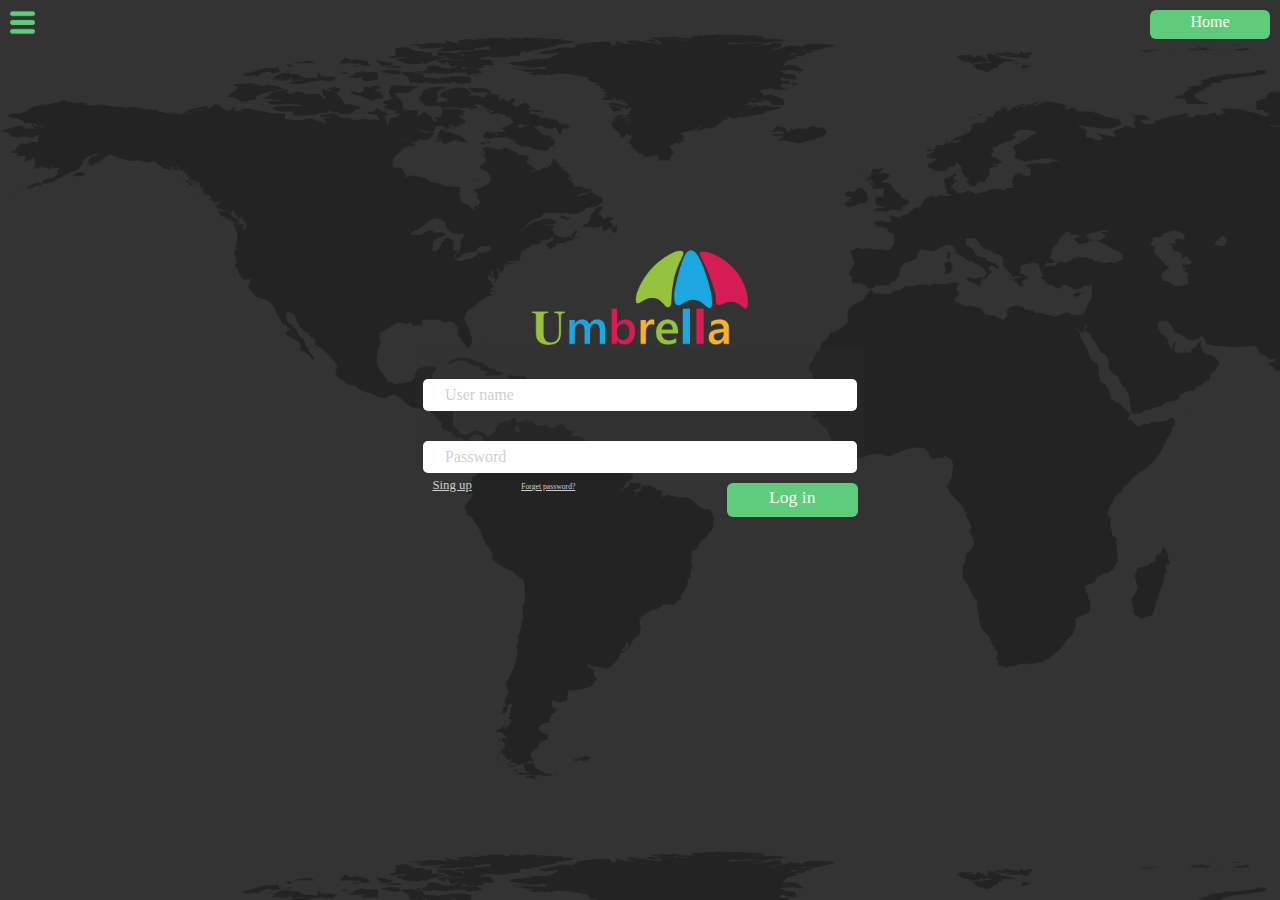
==== login.html @ a4b94f45 "add new file" ====
<!DOCTYPE html>
<html lang="en">
<head>
	<meta charset="UTF-8">
	<title>Document</title>
	<link rel="stylesheet" type="text/css" href="css/normalize.css">
	<link rel="stylesheet" type="text/css" href="css/login_singup.css">
</head>
<body>
	<header>
		<p class="side_button"><img src="img/menu.png" height="25" width="25" alt=""></p>
		<div class="button">
			<a href="index.html">
				<p>Home</p>
			</a>
		</div>
	</header>
	<div id="logo"><a href="index.html"><img src="img/logo_wheather2.png" height="95" width="216" alt=""></a></div>
	<form class="search">
    	<input type="username" placeholder="User name" required>
    	<input type="password" placeholder="Password" required>
	</form>

	<div class="weather_button">
		<a class="singup" href="singup.html">
			<p>Sing up</p>
		</a>
		<a class="singup" id="requestpass" href="recovery.html">
			<p>Forget password?</p>
		</a>
		<a id="login" href="">
			<p>Log in</p>
		</a>
	</div>
</body>
</html>
---- css/login_singup.css ----
body {
	background-image:url(../img/map.png);
	background-size: 150%;
	font-family: Segoe UI;
}
a {
	text-decoration: none;
	color: #fff;
}
.side_button {
	width: 10%;
	float: left;
	margin-top: 10px;
	margin-left: 10px;
}
header {
	width: 100%;
	height: 50px;
}
.button {
	float: right;
	width: 120px;
	height: 29px;
	background-color: #5ecc7b;
	margin-top: 10px;
	margin-right: 10px;
	border-radius: 6px;
}
.button p {
	display: block;
	text-align: center;
	height: 1em;
	margin-top:3px;
	font-weight: 300;
}
#logo{
	margin-top: 200px;
	display: block;
	text-align: center;
}
.form_name {
	margin: auto;
    width: 33%;
    margin-top: 25px;
    margin-bottom: -25px;
    font-weight: 300;
    letter-spacing: 0.5px;
    font-size: 0.9em;
    color: #fff;
}
.search {
    background:rgba(50, 50, 50, 0.2);
    margin: auto;
    display: block;
    text-align: center;
    width: 35%;
}
input[type="text"],
input[type="username"],
input[type="password"],
input[type="email"] {
	height: 30px;
	width: 96%;
	border-radius: 5px;
	border:0px solid #dbdbdb;
	margin-top: 30px;
}

::-webkit-input-placeholder { /* For WebKit browsers */
	padding-left: 20px;
	padding-bottom: 20px;
    color:    #cfcfcf;
    font-family:Segoe UI;
    font-weight:300;
}
.weather_button {
	width: 34%;
	margin-left: 33%;
	margin-right: 33%;
}
#login {
	background-color: #5ecc7b;
	width: 30%;
	height: 30px;
	display: block;
	text-align: center;
	margin:auto;
	margin-top: 10px;
	padding-top: 4px;
	border-radius: 6px;
	float: right;
}
.singup {
	width: 25%;
	float: left;
	text-decoration: underline;
	color: #cfcfcf;
	margin-top: 5px;
	margin-left: 10px;
}
.singup p {
	margin-top: 0;
	font-weight: 300;
	font-size: 0.8em;
	margin-bottom: 0;
	float: left;
	text-decoration: underline;
	width: 60%;
}
#requestpass {
	margin-top: 9px;
	margin-left: -20px;
	font-size: 0.6em;
	width: 40%;
}
#login p {
	font-weight: 300;
	font-size: 1.1em;
	margin-top: 0;

}
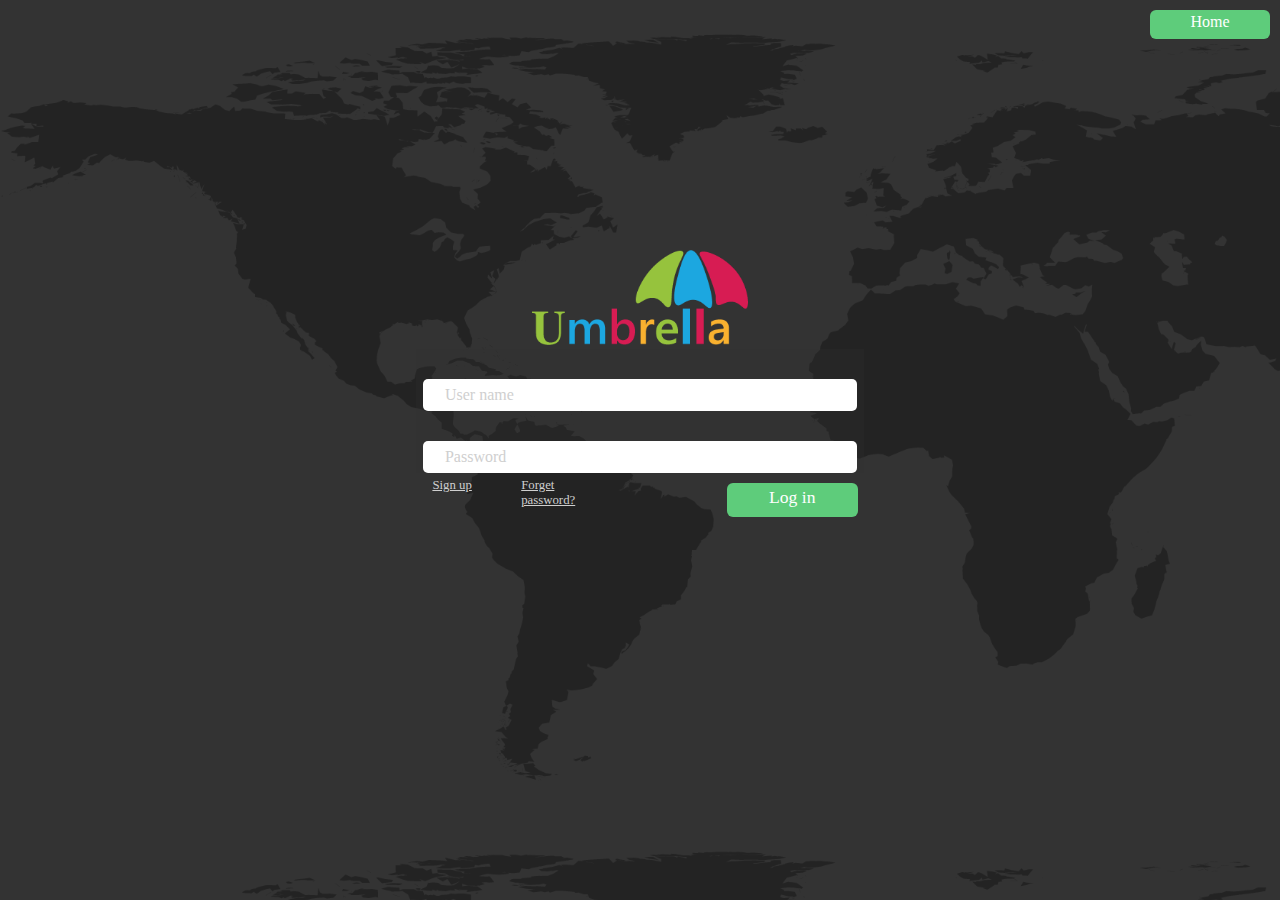
==== commit 7a612b06: "add new file" ====
--- a/login.html
+++ b/login.html
@@ -2,28 +2,28 @@
 <html lang="en">
 <head>
 	<meta charset="UTF-8">
-	<title>Document</title>
+	<title>Umbrella - We make your day</title>
 	<link rel="stylesheet" type="text/css" href="css/normalize.css">
-	<link rel="stylesheet" type="text/css" href="css/login_singup.css">
+	<link rel="stylesheet" type="text/css" href="css/login_signup.css">
 </head>
 <body>
 	<header>
-		<p class="side_button"><img src="img/menu.png" height="25" width="25" alt=""></p>
+		<p class="side_button"></p>
 		<div class="button">
 			<a href="index.html">
 				<p>Home</p>
 			</a>
 		</div>
 	</header>
-	<div id="logo"><a href="index.html"><img src="img/logo_wheather2.png" height="95" width="216" alt=""></a></div>
+	<div id="logo"><a href="index.html"><img src="img/logo.png" height="95" width="216" alt=""></a></div>
 	<form class="search">
     	<input type="username" placeholder="User name" required>
     	<input type="password" placeholder="Password" required>
 	</form>
 
 	<div class="weather_button">
-		<a class="singup" href="singup.html">
-			<p>Sing up</p>
+		<a class="singup" href="signup.html">
+			<p>Sign up</p>
 		</a>
 		<a class="singup" id="requestpass" href="recovery.html">
 			<p>Forget password?</p>
--- a/css/login_signup.css
+++ b/css/login_signup.css
@@ -0,0 +1,120 @@
+body {
+	background-image:url(../img/map.png);
+	background-size: 150%;
+	font-family: Segoe UI;
+}
+a {
+	text-decoration: none;
+	color: #fff;
+}
+.side_button {
+	width: 10%;
+	float: left;
+	margin-top: 10px;
+	margin-left: 10px;
+}
+header {
+	width: 100%;
+	height: 50px;
+}
+.button {
+	float: right;
+	width: 120px;
+	height: 29px;
+	background-color: #5ecc7b;
+	margin-top: 10px;
+	margin-right: 10px;
+	border-radius: 6px;
+}
+.button p {
+	display: block;
+	text-align: center;
+	height: 1em;
+	margin-top:3px;
+	font-weight: 300;
+}
+#logo{
+	margin-top: 200px;
+	display: block;
+	text-align: center;
+}
+.form_name {
+	margin: auto;
+    width: 33%;
+    margin-top: 25px;
+    margin-bottom: -25px;
+    font-weight: 300;
+    letter-spacing: 0.5px;
+    font-size: 0.9em;
+    color: #fff;
+}
+.search {
+    background:rgba(50, 50, 50, 0.2);
+    margin: auto;
+    display: block;
+    text-align: center;
+    width: 35%;
+}
+input[type="text"],
+input[type="username"],
+input[type="password"],
+input[type="email"] {
+	height: 30px;
+	width: 96%;
+	border-radius: 5px;
+	border:0px solid #dbdbdb;
+	margin-top: 30px;
+}
+
+::-webkit-input-placeholder { /* For WebKit browsers */
+	padding-left: 20px;
+	padding-bottom: 20px;
+    color:    #cfcfcf;
+    font-family:Segoe UI;
+    font-weight:300;
+}
+.weather_button {
+	width: 34%;
+	margin-left: 33%;
+	margin-right: 33%;
+}
+#login {
+	background-color: #5ecc7b;
+	width: 30%;
+	height: 30px;
+	display: block;
+	text-align: center;
+	margin:auto;
+	margin-top: 10px;
+	padding-top: 4px;
+	border-radius: 6px;
+	float: right;
+}
+.singup {
+	width: 25%;
+	float: left;
+	text-decoration: underline;
+	color: #cfcfcf;
+	margin-top: 5px;
+	margin-left: 10px;
+}
+.singup p {
+	margin-top: 0;
+	font-weight: 300;
+	font-size: 0.8em;
+	margin-bottom: 0;
+	float: left;
+	text-decoration: underline;
+	width: 50%;
+}
+#requestpass {
+	margin-left: -20px;
+	width: 40%;
+
+}
+#login p {
+	font-weight: 300;
+	font-size: 1.1em;
+	margin-top: 0;
+
+}